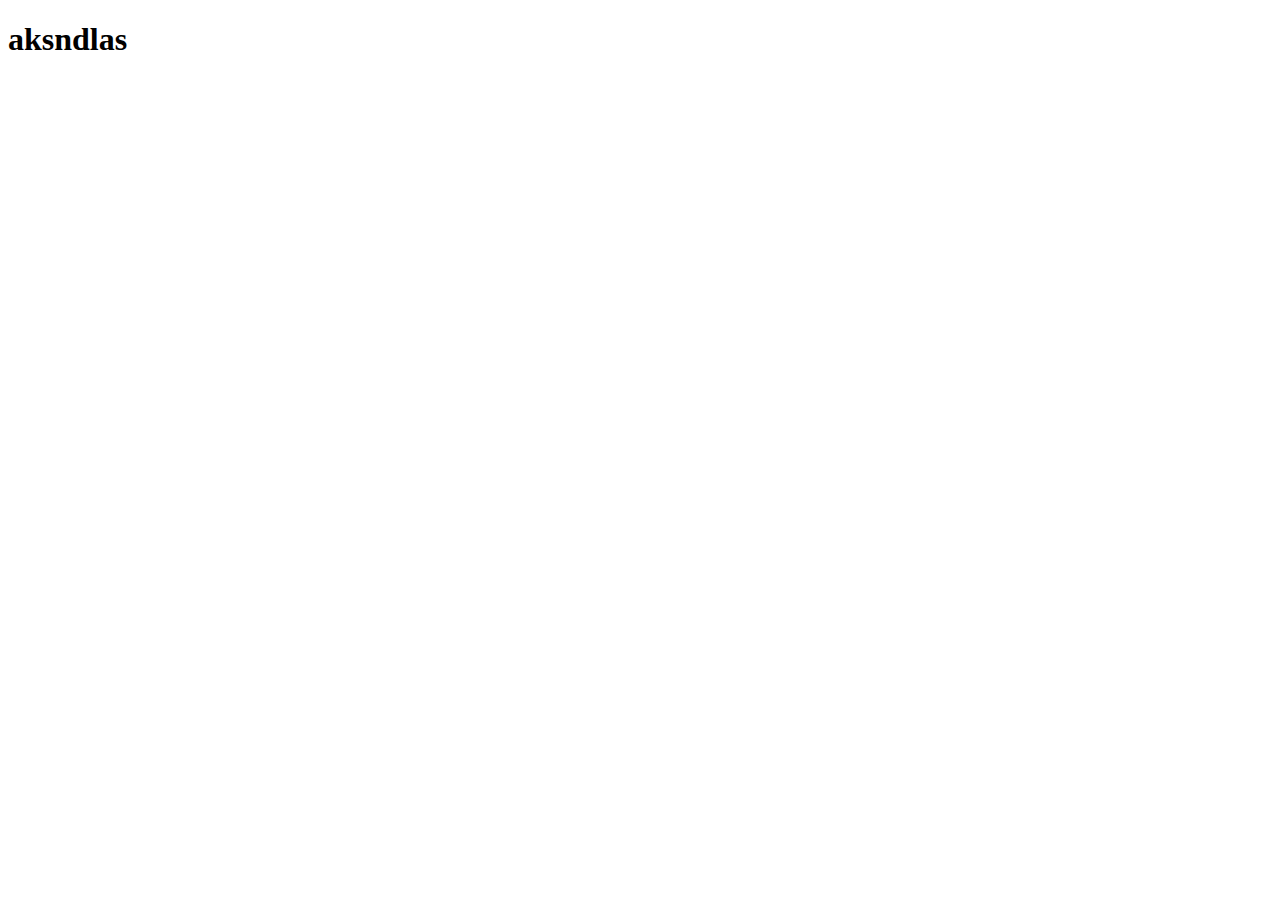
==== index.html @ 8242eb83 "module initialize" ====
<!DOCTYPE html>
<html lang="en">
<head>
    <meta charset="UTF-8">
    <meta name="viewport" content="width=device-width, initial-scale=1.0">
    <title>title</title>
</head>
<body>
    <h1>aksndlas</h1>
</body>
</html>
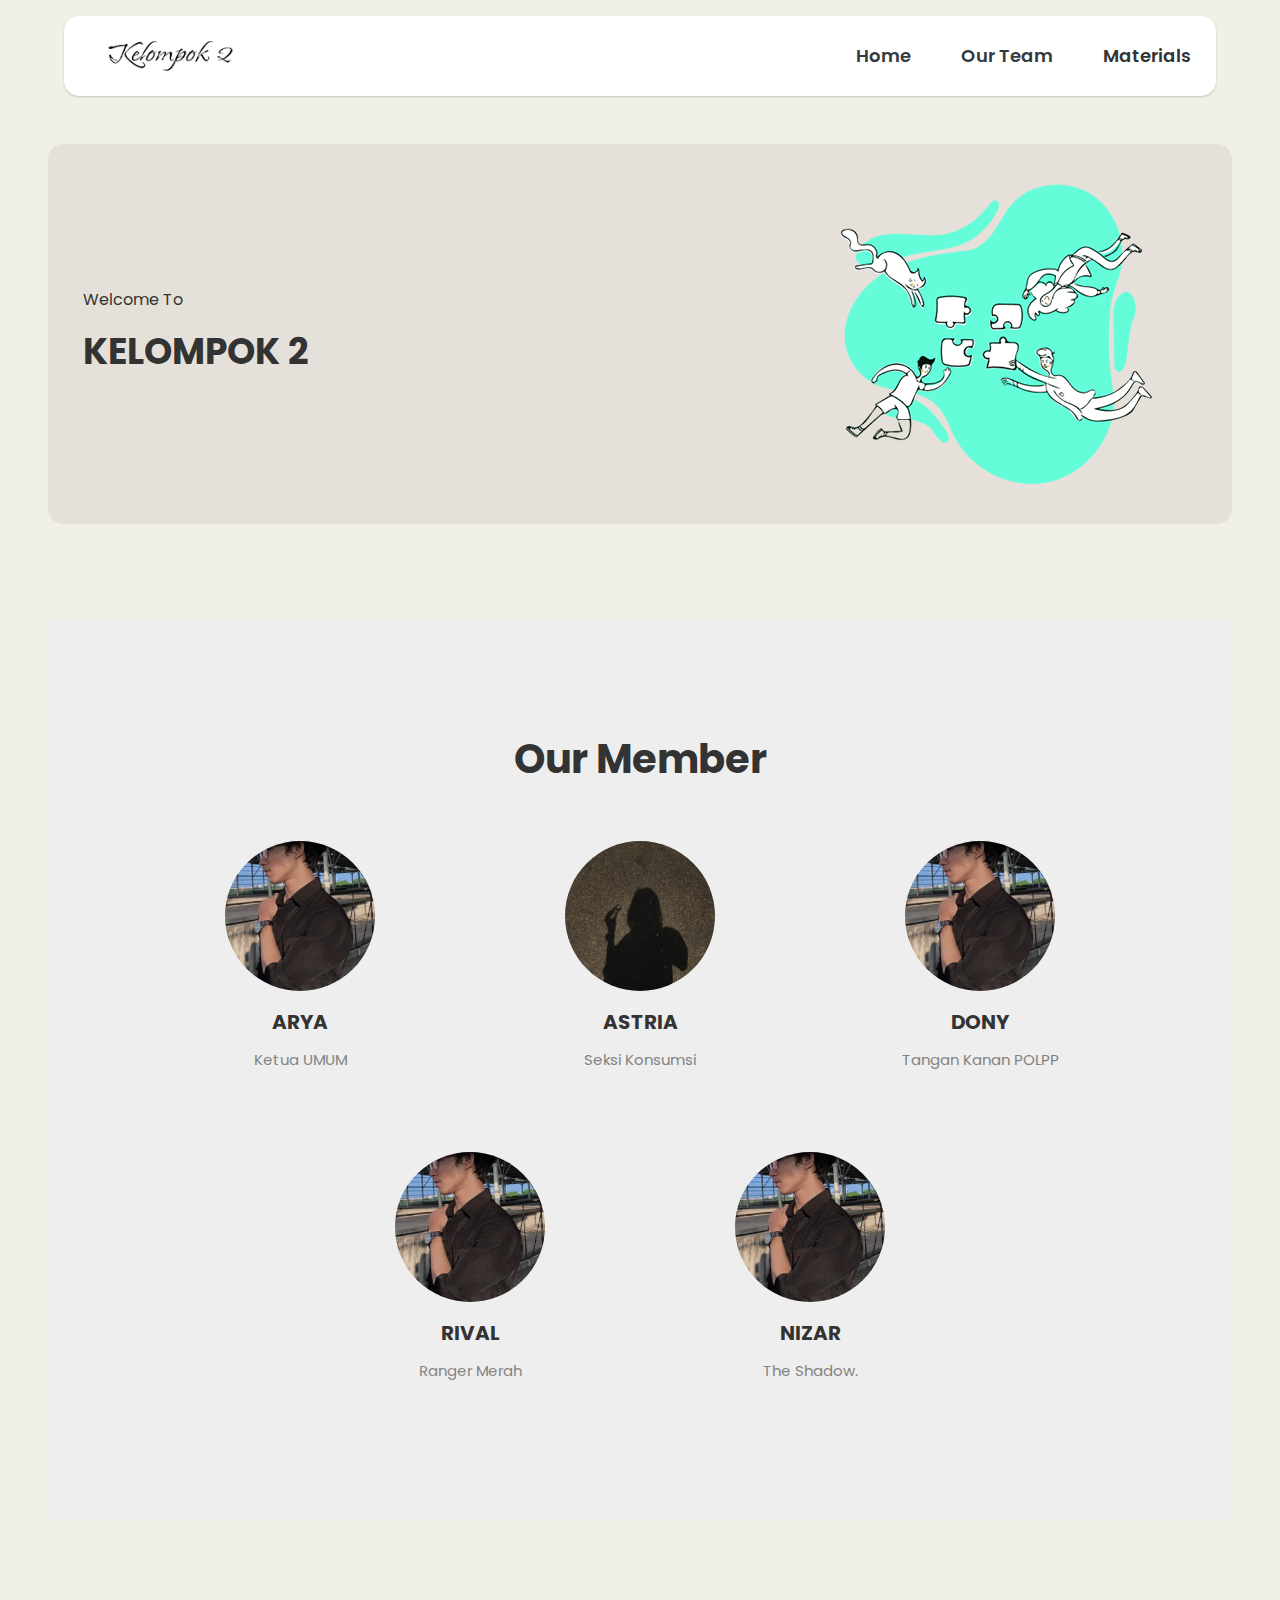
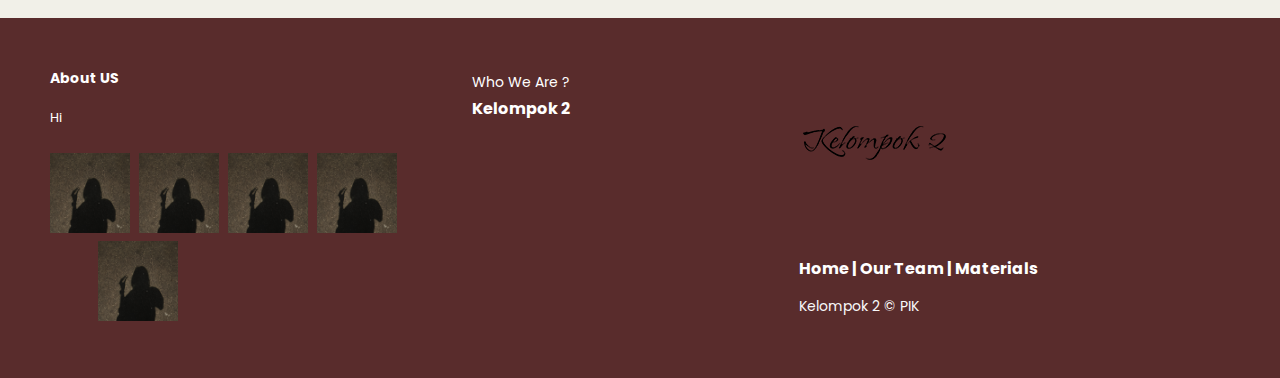
==== commit 2b302e90: "HOTFIX[web]: add force redirect to landing page" ====
--- a/index.html
+++ b/index.html
@@ -3,9 +3,14 @@
 <head>
     <meta charset="UTF-8">
     <meta name="viewport" content="width=device-width, initial-scale=1.0">
-    <title>title</title>
+    <title>Redirecting...</title>
+    <meta http-equiv="refresh" content="0; url=home_page.html">
+    <script>
+        window.location.href = "home_page.html";
+    </script>
 </head>
 <body>
-    <h1>aksndlas</h1>
+    <p>Redirecting...</p>
+    <p>If you are not redirected automatically, click <a href="home_page.html">here</a> to go to the home page.</p>
 </body>
-</html>+</html>
